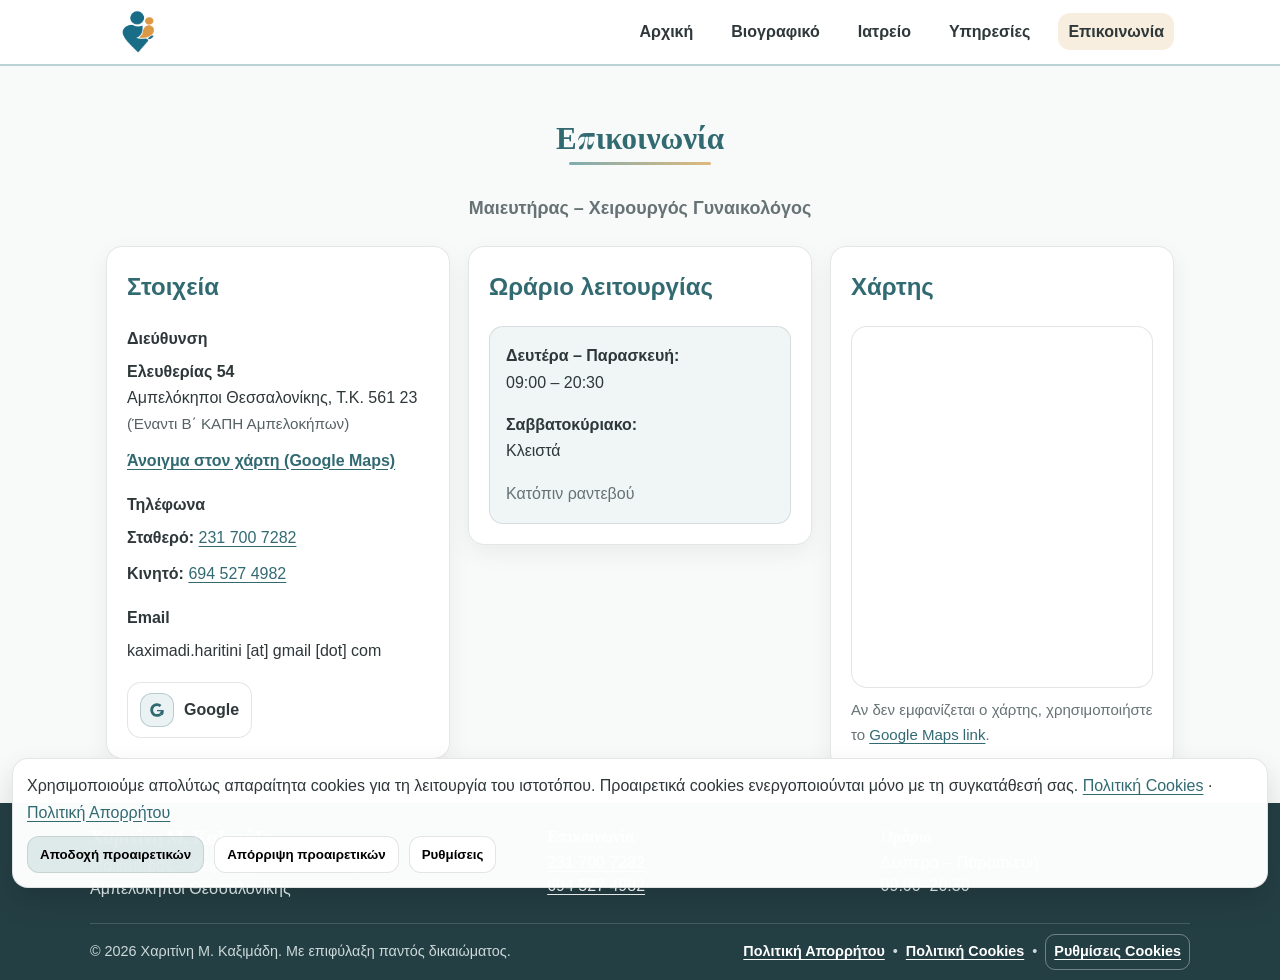
==== epikoinonia.html @ 7570b609 "Add files via upload Initial upload" ====
<!DOCTYPE html>

<html lang="el">
<head>
<meta charset="utf-8"/>
<meta content="width=device-width, initial-scale=1.0" name="viewport"/>
<title>Επικοινωνία | Χαριτίνη Μ. Καξιμάδη – Γυναικολόγος Θεσσαλονίκη</title>
<meta content="Διεύθυνση, τηλέφωνα, ωράριο και χάρτης για το ιατρείο της Χαριτίνης Μ. Καξιμάδη, Ελευθερίας 54, Αμπελόκηποι Θεσσαλονίκης." name="description"/>
<link href="https://www.drkaximadi.gr/epikoinonia.html" rel="canonical"/>
<meta content="el_GR" property="og:locale"/>
<meta content="website" property="og:type"/>
<meta content="Επικοινωνία | Χαριτίνη Μ. Καξιμάδη – Γυναικολόγος Θεσσαλονίκη" property="og:title"/>
<meta content="Διεύθυνση, τηλέφωνα, ωράριο και χάρτης για το ιατρείο της Χαριτίνης Μ. Καξιμάδη, Ελευθερίας 54, Αμπελόκηποι Θεσσαλονίκης." property="og:description"/>
<meta content="https://www.drkaximadi.gr/epikoinonia.html" property="og:url"/>
<meta content="Γυναικολογικό Ιατρείο Χαριτίνης Μ. Καξιμάδη" property="og:site_name"/>
<link href="css/style.css" rel="stylesheet"/>
<link href="https://fonts.googleapis.com" rel="preconnect"/>
<link crossorigin="" href="https://fonts.gstatic.com" rel="preconnect"/>
<link href="https://fonts.googleapis.com/css2?family=Playfair+Display:wght@500;600&amp;display=swap" rel="stylesheet"/>
<script type="application/ld+json">
  {
    "@context": "https://schema.org",
    "@graph": [
      {
        "@type": "WebPage",
        "@id": "https://www.drkaximadi.gr/epikoinonia.html#webpage",
        "url": "https://www.drkaximadi.gr/epikoinonia.html",
        "name": "Επικοινωνία | Μαιευτήρας – Χειρουργός Γυναικολόγος Θεσσαλονίκη | Χαριτίνη Μ. Καξιμάδη",
        "inLanguage": "el",
        "isPartOf": { "@id": "https://www.drkaximadi.gr/#website" },
        "about": [
          { "@id": "https://www.drkaximadi.gr/#physician" },
          { "@id": "https://www.drkaximadi.gr/#clinic" }
        ]
      },
      {
        "@type": "WebSite",
        "@id": "https://www.drkaximadi.gr/#website",
        "url": "https://www.drkaximadi.gr/",
        "name": "Γυναικολογικό Ιατρείο Χαριτίνης Μ. Καξιμάδη",
        "inLanguage": "el"
      },
      {
        "@type": "Physician",
        "@id": "https://www.drkaximadi.gr/#physician",
        "name": "Χαριτίνη Μ. Καξιμάδη",
        "jobTitle": "Μαιευτήρας – Χειρουργός Γυναικολόγος",
        "medicalSpecialty": ["Obstetrics", "Gynecology"],
        "telephone": ["+30 231 700 7282", "+30 694 527 4982"],
        "worksFor": { "@id": "https://www.drkaximadi.gr/#clinic" },
        "url": "https://www.drkaximadi.gr/"
      },
      {
        "@type": "MedicalBusiness",
        "@id": "https://www.drkaximadi.gr/#clinic",
        "name": "Ιατρείο Χαριτίνης Μ. Καξιμάδη",
        "url": "https://www.drkaximadi.gr/",
        "telephone": ["+30 231 700 7282", "+30 694 527 4982"],
        "medicalSpecialty": "Obstetrics and Gynecology",
        "address": {
          "@type": "PostalAddress",
          "streetAddress": "Ελευθερίας 54",
          "addressLocality": "Αμπελόκηποι Θεσσαλονίκης",
          "postalCode": "56123",
          "addressCountry": "GR"
        },
        "geo": {
          "@type": "GeoCoordinates",
          "latitude": 40.6536568,
          "longitude": 22.9298038
        },
        "hasMap": "https://www.google.com/maps/place/?q=place_id:ChIJcQskzAI5qBQRBVum1beqDpI",
        "openingHoursSpecification": [{
          "@type": "OpeningHoursSpecification",
          "dayOfWeek": ["Monday", "Tuesday", "Wednesday", "Thursday", "Friday"],
          "opens": "09:00",
          "closes": "20:30"
        }]
      }
    ]
  }
  </script>
<link href="assets/images/favicon.png" rel="icon" type="image/png"/><meta content="https://www.drkaximadi.gr/assets/images/anamoni2.webp" property="og:image"/><meta content="summary_large_image" name="twitter:card"/><meta content="Επικοινωνία | Χαριτίνη Μ. Καξιμάδη – Γυναικολόγος Θεσσαλονίκη" name="twitter:title"/><meta content="Διεύθυνση, τηλέφωνα, ωράριο και χάρτης για το ιατρείο της Χαριτίνης Μ. Καξιμάδη, Ελευθερίας 54, Αμπελόκηποι Θεσσαλονίκης." name="twitter:description"/><meta content="https://www.drkaximadi.gr/assets/images/anamoni2.webp" name="twitter:image"/></head>
<body>
<a class="skip-link" href="#main">Παράλειψη στο περιεχόμενο</a>
<header class="header" role="banner">
<div class="header-inner">
<a aria-label="Αρχική" class="brand" href="index.html"><img alt="Λογότυπο ιατρείου Χαριτίνης Μ. Καξιμάδη" class="brand-logo" decoding="async" height="1024" loading="eager" src="assets/images/logo.png" width="1536"/></a>
<button aria-controls="nav-menu" aria-expanded="false" aria-label="Άνοιγμα μενού" class="hamburger" type="button">☰</button>
<nav aria-label="Κύριο μενού" class="nav" id="nav-menu" role="navigation">
<ul>
<li><a href="index.html">Αρχική</a></li>
<li><a href="viografiko.html">Βιογραφικό</a></li>
<li><a href="iatreio.html">Ιατρείο</a></li>
<li><a href="ypiresies.html">Υπηρεσίες</a></li>
<li><a aria-current="page" class="active" href="epikoinonia.html">Επικοινωνία</a></li>
</ul>
</nav>
</div>
</header>
<main id="main">
<section class="page">
<header class="page-header">
<h1 class="hero-title"><span class="hero-title-text">Επικοινωνία</span></h1>
<p class="hero-subtitle">Μαιευτήρας – Χειρουργός Γυναικολόγος</p>
</header>
<section aria-label="Στοιχεία, ωράριο και χάρτης" class="contact-layout contact-layout-three">
<section aria-labelledby="contact-info" class="contact-panel">
<h2 id="contact-info">Στοιχεία</h2>
<div class="contact-item">
<h3>Διεύθυνση</h3>
<p>
<strong>Ελευθερίας 54</strong><br/>
              Αμπελόκηποι Θεσσαλονίκης, Τ.Κ. 561 23<br/>
<span class="contact-landmark">(Έναντι Β΄ ΚΑΠΗ Αμπελοκήπων)</span>
</p>
<p><a class="map-link" href="https://www.google.com/maps/place/?q=place_id:ChIJcQskzAI5qBQRBVum1beqDpI" rel="noopener noreferrer" target="_blank">Άνοιγμα στον χάρτη (Google Maps)</a></p>
</div>
<div class="contact-item">
<h3>Τηλέφωνα</h3>
<p><strong>Σταθερό:</strong> <a href="tel:+302317007282">231 700 7282</a></p>
<p><strong>Κινητό:</strong> <a href="tel:+306945274982">694 527 4982</a></p>
</div>
<div class="contact-item">
<h3>Email</h3>
<p>
<span class="email-text">
                kaximadi.haritini
                <span>[at]</span>
                gmail
                <span>[dot]</span>
                com
              </span>
</p>
</div>
<div class="contact-item">
<ul class="social-list">
<li>
<a aria-label="Google (ανοίγει σε νέα καρτέλα)" class="social-link google-profile-link" href="https://www.google.com/maps/place/%CE%A7%CE%B1%CF%81%CE%B9%CF%84%CE%AF%CE%BD%CE%B7+%CE%9C.+%CE%9A%CE%B1%CE%BE%CE%B9%CE%BC%CE%AC%CE%B4%CE%B7+%CE%9C%CE%B1%CE%B9%CE%B5%CF%85%CF%84%CE%AE%CF%81%CE%B1%CF%82+-+%CE%A7%CE%B5%CE%B9%CF%81%CE%BF%CF%85%CF%81%CE%B3%CF%8C%CF%82+%CE%93%CF%85%CE%BD%CE%B1%CE%B9%CE%BA%CE%BF%CE%BB%CF%8C%CE%B3%CE%BF%CF%82/@40.6536608,22.9272289,17z/data=!4m14!1m7!3m6!1s0x14a83902cc240b71:0x920ea0b7d5a65b05!2zzqfOsc-BzrnPhM6vzr3OtyDOnC4gzprOsc6-zrnOvM6szrTOtyDOnM6xzrnOtc-Fz4TOrs-BzrHPgiAtIM6nzrXOuc-Bzr_Phc-BzrzrPPjM-CIM6Tz4XOvc6xzrnOus6_zrvPjM6zzr_Pgg!8m2!3d40.6536568!4d22.9298038!16s%2Fg%2F11x23kk2fl!3m5!1s0x14a83902cc240b71:0x920ea0b7d5a65b05!8m2!3d40.6536568!4d22.9298038!16s%2Fg%2F11x23kk2fl?entry=ttu" rel="noopener noreferrer" target="_blank">
<span aria-hidden="true" class="social-icon">
<svg aria-hidden="true" focusable="false" viewbox="0 0 24 24">
<path d="M12 10.2v3.6h5.02c-.22 1.18-.92 2.18-1.99 2.86l3.02 2.34C19.86 19.36 21 16.98 21 13.8c0-.66-.06-1.3-.18-1.92H12z"></path>
<path d="M12 21c2.43 0 4.47-.8 5.96-2.16l-3.02-2.34c-.84.56-1.91.9-2.94.9-2.26 0-4.18-1.52-4.86-3.56H4.03v2.4A9 9 0 0 0 12 21z"></path>
<path d="M7.14 13.84A5.4 5.4 0 0 1 6.84 12c0-.64.11-1.25.3-1.84V7.76H4.03A9 9 0 0 0 3 12c0 1.46.35 2.84 1.03 4.08l3.11-2.24z"></path>
<path d="M12 6.6c1.32 0 2.5.45 3.43 1.34l2.58-2.58A8.7 8.7 0 0 0 12 3a9 9 0 0 0-7.97 4.76l3.11 2.4C7.82 8.12 9.74 6.6 12 6.6z"></path>
</svg>
</span>
<span>Google</span>
</a>
</li>
</ul>
</div>
</section>
<section aria-labelledby="contact-hours" class="contact-panel">
<h2 id="contact-hours">Ωράριο λειτουργίας</h2>
<div aria-label="Ωράριο ιατρείου" class="hours-box" role="group">
<p class="hours-main"><strong>Δευτέρα – Παρασκευή:</strong><br/>09:00 – 20:30</p>
<p class="hours-main"><strong>Σαββατοκύριακο:</strong><br/>Κλειστά</p>
<p class="hours-foot">Κατόπιν ραντεβού</p>
</div>
</section>
<section aria-labelledby="contact-map" class="contact-panel">
<h2 id="contact-map">Χάρτης</h2>
<div aria-label="Χάρτης περιοχής ιατρείου" class="map-embed" role="group">
<iframe loading="lazy" referrerpolicy="no-referrer-when-downgrade" src="https://www.google.com/maps?q=40.6536568,22.9298038&amp;z=17&amp;output=embed" title="Χάρτης: Ελευθερίας 54, Αμπελόκηποι Θεσσαλονίκης"></iframe>
</div>
<p class="map-fallback">Αν δεν εμφανίζεται ο χάρτης, χρησιμοποιήστε το <a href="https://www.google.com/maps/place/?q=place_id:ChIJcQskzAI5qBQRBVum1beqDpI" rel="noopener noreferrer" target="_blank">Google Maps link</a>.</p>
</section>
</section>
</section>
</main>
<footer class="site-footer" role="contentinfo">
<div class="container footer-grid">
<div>
<h2>Χαριτίνη Μ. Καξιμάδη</h2>
<p>Μαιευτήρας – Χειρουργός Γυναικολόγος<br/>Αμπελόκηποι Θεσσαλονίκης</p>
</div>
<div>
<h3>Επικοινωνία</h3>
<p><a href="tel:+302317007282">231 700 7282</a><br/><a href="tel:+306945274982">694 527 4982</a></p>
</div>
<div>
<h3>Ωράριο</h3>
<p>Δευτέρα – Παρασκευή<br/>09:00–20:30</p>
</div>
</div>
<div class="container footer-bottom">
      © 2026 Χαριτίνη Μ. Καξιμάδη. Με επιφύλαξη παντός δικαιώματος.
      <span class="footer-bottom-links"><a href="privacy.html">Πολιτική Απορρήτου</a><span aria-hidden="true">•</span><a href="cookies.html">Πολιτική Cookies</a><span aria-hidden="true">•</span><button class="cookie-settings-link" type="button">Ρυθμίσεις Cookies</button></span>
</div>
</footer>
<script defer="" src="js/main.js"></script>
<script data-account="pJLEL7I9rV" src="https://cdn.userway.org/widget.js"></script>
</body>
</html>
---- css/style.css ----
:root{
  --bg:#f8faf9;
  --surface:#ffffff;
  --text:#2e3739;
  --muted:#667274;
  --teal:#5e959b;
  --teal-deep:#326a72;
  --gold:#d5a14d;
  --gold-deep:#a66e1f;
  --border:rgba(46,55,57,.13);
  --shadow:0 8px 24px rgba(0,0,0,.06);
  --radius:16px;
  --maxw:1100px;
}
*{box-sizing:border-box}
html{scroll-behavior:smooth}
body{margin:0;font-family:Arial,sans-serif;line-height:1.65;background:var(--bg);color:var(--text)}
a{color:var(--teal-deep);text-underline-offset:3px}
img{max-width:100%;height:auto}
.skip-link{position:absolute;left:12px;top:-48px;background:#000;color:#fff;padding:10px 12px;border-radius:10px;z-index:9999}
.skip-link:focus{top:12px}
:focus-visible{outline:3px solid rgba(50,106,114,.55);outline-offset:2px}
@media(prefers-reduced-motion:reduce){html{scroll-behavior:auto}}

/* Header copied from the established site structure, recoloured for Kaximadi */
.header{position:sticky;top:0;z-index:1000;background:rgba(255,255,255,.92);backdrop-filter:blur(8px);border-bottom:2px solid rgba(94,149,155,.42)}
.header-inner{max-width:var(--maxw);margin:auto;padding:10px 16px;display:flex;justify-content:space-between;align-items:center;position:relative;z-index:10}
.brand{appearance:none}
.brand-logo{height:44px;width:auto;display:block}
.espa-trigger{pointer-events:auto;cursor:pointer;background:none;border:none;padding:0}
.nav ul{list-style:none;display:flex;gap:18px;margin:0;padding:0}
.nav a{text-decoration:none;font-weight:600;color:var(--text);padding:10px;border-radius:12px}
.nav a:hover,.nav a:focus{background:rgba(94,149,155,.14);color:var(--teal-deep)}
.nav a.active{background:rgba(213,161,77,.18)}
.hamburger{display:none;background:none;border:1px solid var(--border);border-radius:12px;padding:10px 12px;font-size:20px;cursor:pointer}

/* ESPA modal */
.modal-overlay{position:fixed;inset:0;display:grid;place-items:center;background:rgba(0,0,0,.55);z-index:3000;padding:16px}
.modal-overlay[hidden]{display:none}
.modal{width:min(720px,100%);background:#fff;border-radius:16px;padding:20px;max-height:85vh;overflow:auto;box-shadow:0 10px 28px rgba(0,0,0,.18);position:relative}
.modal h2{color:var(--teal-deep);margin-top:0}
.modal-close{position:absolute;top:10px;right:12px;border:0;background:transparent;font-size:28px;line-height:1;cursor:pointer}

/* Home */
.hero{max-width:var(--maxw);margin:26px auto 0;padding:22px 16px 30px;display:grid;grid-template-columns:1.02fr .98fr;gap:30px;align-items:center}
.hero-text{background:rgba(94,149,155,.09);border:1px solid rgba(94,149,155,.23);border-radius:var(--radius);padding:28px;box-shadow:var(--shadow);text-align:center}
.hero-kicker{color:var(--gold-deep);font-size:.82rem;font-weight:700;letter-spacing:.08em;text-transform:uppercase;margin-bottom:8px}
.hero-title{margin:0 0 14px}
.hero-title-text{font-family:"Playfair Display",Georgia,"Times New Roman",serif;font-size:clamp(24px,2.7vw,31px);font-weight:600;line-height:1.16;color:var(--teal-deep);position:relative;display:inline-block;white-space:nowrap}
.hero-title-text::after{content:"";position:absolute;left:8%;right:8%;bottom:-10px;height:3px;border-radius:999px;background:linear-gradient(90deg,rgba(94,149,155,.78),rgba(213,161,77,.72))}
.title-small{font-size:.56em;white-space:nowrap}
.hero-subtitle{margin:25px 0 12px;font-weight:700;font-size:1.12rem}
.hero-intro{margin:0;color:var(--muted);font-size:1.04rem}
.hero-image{display:flex;justify-content:center}
.hero-image img{width:100%;max-width:470px;border-radius:18px;box-shadow:0 10px 26px rgba(0,0,0,.10);display:block}
.brand-mark{width:92px;margin:0 auto 18px;display:block}
.catchy-phrase{display:flex;justify-content:center;margin:18px 16px 34px}
.catchy-phrase p{max-width:760px;margin:0;padding:18px 22px;text-align:center;border-radius:var(--radius);background:linear-gradient(135deg,rgba(213,161,77,.20),rgba(94,149,155,.13));box-shadow:0 10px 22px rgba(0,0,0,.05);font-family:"Playfair Display",Georgia,serif;font-size:1.16rem}

/* Generic pages */
.page{max-width:var(--maxw);margin:24px auto 34px;padding:0 16px}
.page-header{text-align:center;margin-bottom:22px}
.page-header h1{font-family:"Playfair Display",Georgia,serif;color:var(--teal-deep);font-size:clamp(2rem,4vw,3rem);margin-bottom:8px}
.page-header p{color:var(--muted)}
.content-card,.clinic-text,.service-card,.contact-panel{background:rgba(255,255,255,.96);border:1px solid var(--border);border-radius:var(--radius);padding:20px;box-shadow:var(--shadow)}
.timeline{border-left:3px solid rgba(94,149,155,.25);padding-left:22px}
.timeline-item{position:relative;margin-bottom:22px}
.timeline-item:before{content:"";position:absolute;width:12px;height:12px;border-radius:50%;background:var(--gold);left:-29px;top:8px}
.timeline-item h2,.timeline-item h3{color:var(--teal-deep);margin-bottom:4px}
.services-grid{display:grid;grid-template-columns:repeat(3,minmax(0,1fr));gap:16px}
.service-card h2{font-size:1.16rem;color:var(--teal-deep);margin-top:0}
.contact-layout{display:grid;grid-template-columns:.9fr 1.1fr;gap:18px}
.contact-panel h2{color:var(--teal-deep);margin-top:0}
.map-embed{overflow:hidden;border-radius:var(--radius);border:1px solid var(--border);background:#fff;min-height:430px}
.map-embed iframe{width:100%;height:430px;border:0;display:block}
.text-link-button{display:inline-block;margin-top:8px;font-weight:700}

/* Footer – three-column layout from V1 */
.container{width:min(var(--maxw),calc(100% - 2rem));margin-inline:auto}
.site-footer{background:#243f44;color:#e8f2f2;margin-top:3rem}
.footer-grid{display:grid;grid-template-columns:1.4fr 1fr 1fr;gap:2rem;padding:3rem 0}
.site-footer a{color:#fff}
.site-footer h2,.site-footer h3{font-family:"Playfair Display",Georgia,serif;color:#fff;margin-top:0}
.footer-bottom{border-top:1px solid rgba(255,255,255,.15);padding:1rem 0;font-size:.9rem;color:#cdd9da;display:flex;gap:14px;justify-content:space-between;align-items:center;flex-wrap:wrap}
.footer-bottom-links .cookie-settings-link{font:inherit;color:#fff;background:transparent;border:1px solid rgba(255,255,255,.35);border-radius:10px;padding:5px 9px;cursor:pointer;text-decoration:underline;text-underline-offset:3px}
.footer-legal button{background:transparent;border:1px solid rgba(46,55,57,.25);border-radius:12px;padding:6px 10px;cursor:pointer}

/* Cookie UI, same accessibility approach as original */
.cookie-banner{position:fixed;left:12px;right:12px;bottom:12px;z-index:2500;background:rgba(255,255,255,.98);border:1px solid var(--border);border-radius:16px;box-shadow:0 14px 30px rgba(0,0,0,.14);padding:14px}
.cookie-banner p{margin:0 0 10px}
.cookie-actions{display:flex;flex-wrap:wrap;gap:10px;align-items:center}
.cookie-btn{border:1px solid var(--border);background:#fff;border-radius:12px;padding:10px 12px;cursor:pointer;font-weight:700}
.cookie-btn.primary{background:rgba(94,149,155,.18)}
.cookie-modal[hidden]{display:none}
.cookie-modal{position:fixed;inset:0;background:rgba(0,0,0,.62);z-index:2600;display:flex;align-items:center;justify-content:center;padding:14px}
.cookie-modal-card{width:min(640px,96vw);background:#fff;border-radius:18px;border:1px solid var(--border);box-shadow:0 16px 40px rgba(0,0,0,.22);padding:16px}
.cookie-row{display:flex;justify-content:space-between;gap:10px;padding:10px 0;border-top:1px solid var(--border)}
.cookie-small{color:var(--muted);margin:8px 0 0}
.cookie-toggle{display:flex;align-items:center;gap:8px}

@media(max-width:860px){
  .hamburger{display:block}
  .nav{display:none;position:absolute;top:calc(100% + 10px);left:16px;right:16px;background:rgba(255,255,255,.99);border:1px solid var(--border);border-radius:16px;box-shadow:0 14px 30px rgba(0,0,0,.14);padding:10px;z-index:1200}
  .nav.active{display:block}
  .nav ul{flex-direction:column;align-items:flex-start;gap:10px}
  .brand-logo{max-width:180px;width:100%;height:auto}
  .header-inner{gap:10px}
  .hero{grid-template-columns:1fr;padding-top:16px}
  .hero-image{order:-1}
  .hero-image img{max-width:560px}
  .services-grid,.contact-layout,.footer-grid{grid-template-columns:1fr}
  .hero-title-text{white-space:normal}
}
@media(max-width:520px){
  .hero-text{padding:21px 16px}
  .hero-title-text{font-size:29px}
  .map-embed,.map-embed iframe{min-height:350px;height:350px}
  .cookie-row{flex-direction:column;align-items:flex-start}
}

/* ===============================
   V5 – BIOGRAPHY PAGE
================================ */
.bio-page-content{max-width:1200px;}
.bio-layout-kaximadi{
  display:grid;
  grid-template-columns:minmax(280px,.72fr) minmax(0,1.35fr);
  gap:34px;
  align-items:start;
}
.bio-layout-kaximadi .bio-photo{position:sticky;top:88px;}
.bio-layout-kaximadi .bio-photo img{
  width:100%;
  max-width:430px;
  height:auto;
  display:block;
  margin:0 auto;
  border-radius:18px;
  box-shadow:var(--shadow);
}
.bio-layout-kaximadi .bio-text{
  font-size:16.5px;
  line-height:1.78;
}
.bio-layout-kaximadi .bio-text p{margin:0 0 18px;}
.bio-qualifications{
  display:grid;
  grid-template-columns:repeat(2,minmax(0,1fr));
  gap:16px;
  margin-top:30px;
}
.bio-card{
  background:rgba(255,255,255,.96);
  border:1px solid var(--border);
  border-radius:var(--radius);
  padding:20px;
  box-shadow:var(--shadow);
}
.bio-card h2{
  margin:0 0 12px;
  font-family:"Playfair Display",Georgia,serif;
  font-size:21px;
  color:var(--teal-deep);
}
.bio-card p{margin:0 0 12px;line-height:1.65;}
.bio-card p:last-child{margin-bottom:0;}

/* V5 – compact three-column footer */
.site-footer{margin-top:2rem;}
.footer-grid{gap:1.5rem;padding:1.45rem 0 1.15rem;}
.site-footer h2,.site-footer h3{margin-bottom:.35rem;line-height:1.2;}
.site-footer h2{font-size:1.16rem;}
.site-footer h3{font-size:1rem;}
.site-footer p{margin:.25rem 0;line-height:1.45;}
.footer-bottom{padding:.65rem 0;}

@media (max-width:860px){
  .bio-layout-kaximadi{grid-template-columns:1fr;gap:22px;}
  .bio-layout-kaximadi .bio-photo{position:static;}
  .bio-layout-kaximadi .bio-photo img{max-width:520px;}
  .bio-qualifications{grid-template-columns:1fr;}
  .footer-grid{gap:.85rem;padding:1.2rem 16px 1rem;}
}

/* V6 – Services page grouped categories */
.services-intro{background:rgba(255,255,255,.95);border:1px solid var(--border);border-radius:var(--radius);padding:18px;box-shadow:var(--shadow);margin-top:14px;line-height:1.75}
.service-list{margin:10px 0 0;padding-left:20px}
.service-list li{margin-bottom:9px;color:var(--muted)}
.services-note{text-align:center;margin-top:18px;color:var(--muted)}
.services-note a{color:var(--text);font-weight:600;text-decoration:underline;text-underline-offset:3px}

/* V8 – Clinic page */
.clinic-page-kaximadi{max-width:1160px}
.clinic-intro{max-width:900px;margin:0 auto 26px;text-align:center;color:var(--muted);font-size:1.03rem;line-height:1.78}
.clinic-intro p{margin:0 0 12px}
.clinic-feature{margin:0 0 18px}
.clinic-photo{display:block;width:100%;padding:0;border:0;background:transparent;border-radius:18px;overflow:hidden;cursor:zoom-in;box-shadow:var(--shadow)}
.clinic-photo img{width:100%;height:100%;display:block;object-fit:cover;transition:transform .25s ease}
.clinic-photo:hover img{transform:scale(1.012)}
.clinic-photo:focus-visible{outline:3px solid rgba(50,106,114,.55);outline-offset:4px}
.clinic-photo-main{height:min(58vw,610px)}
.clinic-gallery-curated{display:grid;grid-template-columns:1fr 1fr;gap:18px;margin-bottom:42px}
.clinic-gallery-curated .clinic-photo{height:360px}
.clinic-gallery-curated .clinic-photo-wide{grid-column:1/-1;height:520px}
.clinic-clinical{margin-top:10px}
.clinic-section-copy{max-width:820px;margin:0 auto 22px;text-align:center}
.clinic-section-copy h2{font-family:"Playfair Display",Georgia,serif;color:var(--teal-deep);font-size:clamp(1.55rem,3vw,2.15rem);margin:0 0 10px}
.clinic-section-copy p{margin:0;color:var(--muted);line-height:1.75}
.clinic-clinical-grid{display:grid;grid-template-columns:repeat(2,minmax(0,1fr));gap:18px}
.clinic-clinical-grid .clinic-photo{height:390px}
.image-lightbox[hidden]{display:none}
.image-lightbox{position:fixed;inset:0;z-index:4000;background:rgba(15,20,21,.91);display:flex;align-items:center;justify-content:center;padding:44px 22px 22px}
.image-lightbox img{max-width:min(1200px,94vw);max-height:88vh;width:auto;height:auto;object-fit:contain;border-radius:10px;box-shadow:0 18px 50px rgba(0,0,0,.35)}
.lightbox-close{position:fixed;right:22px;top:14px;width:44px;height:44px;border:1px solid rgba(255,255,255,.55);border-radius:50%;background:rgba(0,0,0,.25);color:#fff;font-size:30px;line-height:1;cursor:pointer}
@media(max-width:760px){.clinic-photo-main{height:62vw;min-height:280px}.clinic-gallery-curated,.clinic-clinical-grid{grid-template-columns:1fr}.clinic-gallery-curated .clinic-photo,.clinic-gallery-curated .clinic-photo-wide,.clinic-clinical-grid .clinic-photo{grid-column:auto;height:auto;aspect-ratio:4/3}.clinic-intro{text-align:left}.clinic-gallery-curated{margin-bottom:32px}}
@media(prefers-reduced-motion:reduce){.clinic-photo img{transition:none}}


/* Continuous clinic lightbox navigation */
.lightbox-prev,.lightbox-next{position:fixed;top:50%;transform:translateY(-50%);z-index:4001;width:52px;height:52px;border:1px solid rgba(255,255,255,.55);border-radius:50%;background:rgba(0,0,0,.28);color:#fff;font-size:38px;line-height:1;cursor:pointer;display:flex;align-items:center;justify-content:center}
.lightbox-prev{left:22px}.lightbox-next{right:22px}
.lightbox-prev:hover,.lightbox-next:hover,.lightbox-prev:focus-visible,.lightbox-next:focus-visible,.lightbox-close:focus-visible{background:rgba(255,255,255,.18);outline:2px solid #fff;outline-offset:3px}
.lightbox-counter{position:fixed;bottom:14px;left:50%;transform:translateX(-50%);color:#fff;background:rgba(0,0,0,.38);padding:5px 12px;border-radius:999px;font-size:.9rem;letter-spacing:.04em}
@media(max-width:640px){.lightbox-prev,.lightbox-next{width:44px;height:44px;font-size:32px}.lightbox-prev{left:8px}.lightbox-next{right:8px}.image-lightbox{padding-left:12px;padding-right:12px}.image-lightbox img{max-width:92vw;max-height:82vh}}

/* V10 – Contact page */
.contact-layout-three{grid-template-columns:repeat(3,minmax(0,1fr));align-items:start}
.contact-item{margin-bottom:18px}
.contact-item:last-child{margin-bottom:0}
.contact-item h3{margin:0 0 6px;font-size:1rem;color:var(--text)}
.contact-item p{margin:0 0 10px;line-height:1.65}
.contact-panel a{color:var(--teal-deep);text-underline-offset:3px}
.contact-landmark{color:var(--text);font-size:.95rem;font-weight:600}
.hours-box{border:1px solid var(--border);border-radius:14px;padding:16px;background:rgba(66,127,136,.08)}
.hours-main{margin:0 0 16px}
.hours-foot{margin:0;color:var(--muted)}
.map-link{font-weight:600}
.map-fallback{margin:10px 0 0;color:var(--muted);font-size:.94rem}
.contact-layout-three .map-embed{min-height:360px}
.contact-layout-three .map-embed iframe{height:360px}
@media(max-width:980px){.contact-layout-three{grid-template-columns:1fr}.contact-layout-three .map-embed,.contact-layout-three .map-embed iframe{min-height:350px;height:350px}}


/* V12 – Services/contact refinements */
.services-intro{text-align:center;}
.services-grid{margin-top:19px;}
.contact-landmark{color:#566164;font-size:.95rem;font-weight:400;}
.email-text{color:var(--text);font-weight:400;overflow-wrap:anywhere;}
.social-list{list-style:none;padding:0;margin:8px 0 0;display:grid;gap:10px;}
.social-link{display:inline-flex;align-items:center;gap:10px;padding:10px 12px;border:1px solid var(--border);border-radius:14px;text-decoration:none;color:var(--text)!important;background:rgba(255,255,255,.92);font-weight:600;}
.social-link:hover,.social-link:focus{background:rgba(94,149,155,.14);color:var(--teal-deep)!important;}
.social-icon{width:34px;height:34px;border-radius:12px;display:inline-flex;align-items:center;justify-content:center;border:1px solid rgba(50,106,114,.28);background:rgba(94,149,155,.12);color:var(--teal-deep);flex:0 0 auto;}
.social-icon svg{width:18px;height:18px;fill:currentColor;display:block;}
.social-link:focus-visible{outline:3px solid rgba(50,106,114,.55);outline-offset:2px;}


/* V13 – Legal pages and footer legal navigation */
.legal-card{background:rgba(255,255,255,.96);border:1px solid var(--border);border-radius:var(--radius);padding:22px;box-shadow:var(--shadow);margin-top:14px;line-height:1.75}
.legal-card h2{margin:22px 0 8px;font-size:1.15rem;color:var(--teal-deep)}
.legal-card h2:first-of-type{margin-top:12px}
.legal-card a{color:var(--teal-deep);font-weight:600;text-underline-offset:3px}
.legal-muted{color:#566164;margin-top:0}
.footer-bottom-links{display:inline-flex;flex-wrap:wrap;gap:8px;align-items:center}
.footer-bottom-links a,.footer-bottom-links .cookie-settings-link{font:inherit;color:#fff;background:transparent;border:0;padding:0;cursor:pointer;text-decoration:underline;text-underline-offset:3px;font-weight:600}
.footer-bottom-links .cookie-settings-link{border:1px solid rgba(255,255,255,.35);border-radius:10px;padding:5px 8px}
.footer-bottom-links a:hover,.footer-bottom-links a:focus,.footer-bottom-links .cookie-settings-link:hover,.footer-bottom-links .cookie-settings-link:focus{text-decoration-thickness:2px;background:rgba(255,255,255,.08)}
.footer-bottom-links a:focus-visible,.footer-bottom-links .cookie-settings-link:focus-visible{outline:3px solid rgba(255,255,255,.85);outline-offset:2px}

/* V15 – accessibility/performance hardening (no visual redesign) */
:focus-visible{outline:3px solid #326a72;outline-offset:3px}
.header a:focus-visible,.hamburger:focus-visible,.espa-trigger:focus-visible,.modal-close:focus-visible,.cookie-btn:focus-visible{outline:3px solid #326a72;outline-offset:3px}
.contact-landmark{color:#566164;font-weight:400}
@media (prefers-reduced-motion:reduce){*,*::before,*::after{scroll-behavior:auto!important;transition-duration:.01ms!important;animation-duration:.01ms!important;animation-iteration-count:1!important}}
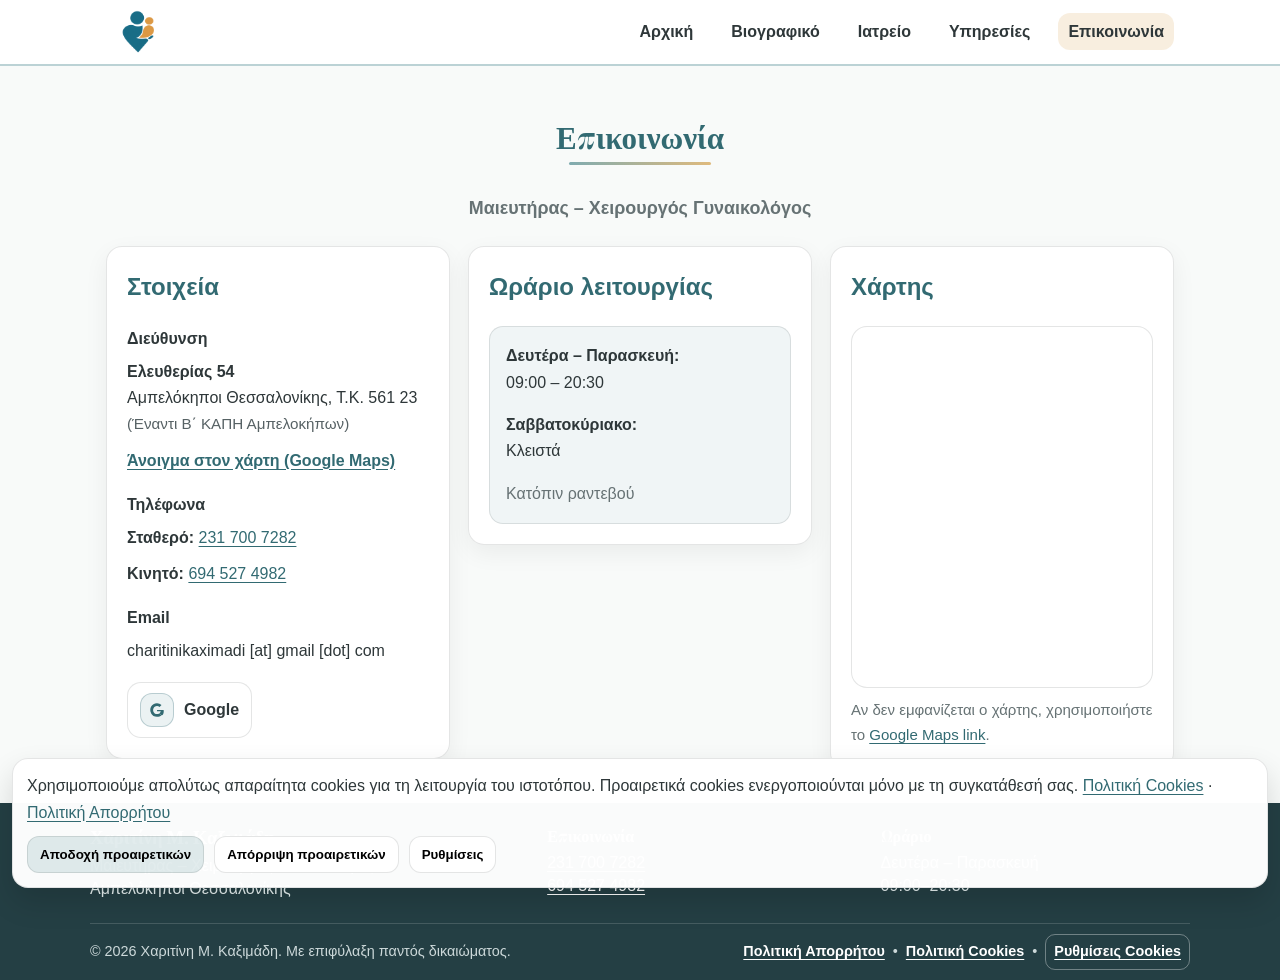
==== commit 21e50bb7: "Update epikoinonia.html" ====
--- a/epikoinonia.html
+++ b/epikoinonia.html
@@ -125,7 +125,7 @@
 <h3>Email</h3>
 <p>
 <span class="email-text">
-                kaximadi.haritini
+                charitinikaximadi
                 <span>[at]</span>
                 gmail
                 <span>[dot]</span>
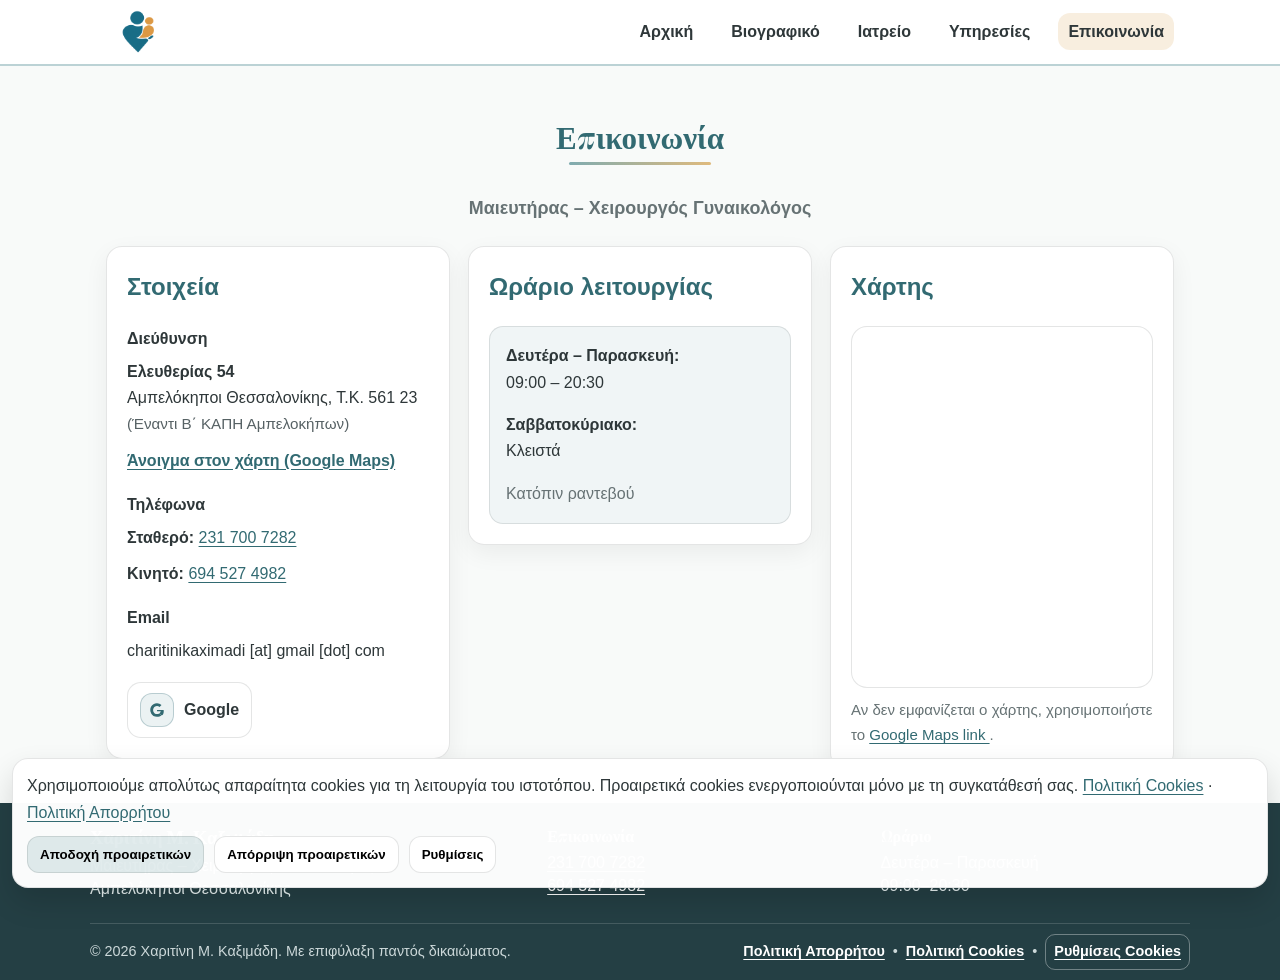
==== commit 7b328b4b: "Update epikoinonia.html" ====
--- a/epikoinonia.html
+++ b/epikoinonia.html
@@ -4,192 +4,665 @@
 <head>
 <meta charset="utf-8"/>
 <meta content="width=device-width, initial-scale=1.0" name="viewport"/>
+
 <title>Επικοινωνία | Χαριτίνη Μ. Καξιμάδη – Γυναικολόγος Θεσσαλονίκη</title>
-<meta content="Διεύθυνση, τηλέφωνα, ωράριο και χάρτης για το ιατρείο της Χαριτίνης Μ. Καξιμάδη, Ελευθερίας 54, Αμπελόκηποι Θεσσαλονίκης." name="description"/>
-<link href="https://www.drkaximadi.gr/epikoinonia.html" rel="canonical"/>
+
+<meta
+  content="Διεύθυνση, τηλέφωνα, ωράριο και χάρτης για το ιατρείο της Χαριτίνης Μ. Καξιμάδη, Ελευθερίας 54, Αμπελόκηποι Θεσσαλονίκης."
+  name="description"/>
+
+<link
+  href="https://www.drkaximadi.gr/epikoinonia.html"
+  rel="canonical"/>
+
+
+<!-- Open Graph -->
 <meta content="el_GR" property="og:locale"/>
 <meta content="website" property="og:type"/>
-<meta content="Επικοινωνία | Χαριτίνη Μ. Καξιμάδη – Γυναικολόγος Θεσσαλονίκη" property="og:title"/>
-<meta content="Διεύθυνση, τηλέφωνα, ωράριο και χάρτης για το ιατρείο της Χαριτίνης Μ. Καξιμάδη, Ελευθερίας 54, Αμπελόκηποι Θεσσαλονίκης." property="og:description"/>
-<meta content="https://www.drkaximadi.gr/epikoinonia.html" property="og:url"/>
-<meta content="Γυναικολογικό Ιατρείο Χαριτίνης Μ. Καξιμάδη" property="og:site_name"/>
+
+<meta
+  content="Επικοινωνία | Χαριτίνη Μ. Καξιμάδη – Γυναικολόγος Θεσσαλονίκη"
+  property="og:title"/>
+
+<meta
+  content="Διεύθυνση, τηλέφωνα, ωράριο και χάρτης για το ιατρείο της Χαριτίνης Μ. Καξιμάδη, Ελευθερίας 54, Αμπελόκηποι Θεσσαλονίκης."
+  property="og:description"/>
+
+<meta
+  content="https://www.drkaximadi.gr/epikoinonia.html"
+  property="og:url"/>
+
+<meta
+  content="Γυναικολογικό Ιατρείο Χαριτίνης Μ. Καξιμάδη"
+  property="og:site_name"/>
+
+<meta
+  content="https://www.drkaximadi.gr/assets/images/anamoni2.webp"
+  property="og:image"/>
+
+
+<!-- Twitter -->
+<meta
+  content="summary_large_image"
+  name="twitter:card"/>
+
+<meta
+  content="Επικοινωνία | Χαριτίνη Μ. Καξιμάδη – Γυναικολόγος Θεσσαλονίκη"
+  name="twitter:title"/>
+
+<meta
+  content="Διεύθυνση, τηλέφωνα, ωράριο και χάρτης για το ιατρείο της Χαριτίνης Μ. Καξιμάδη, Ελευθερίας 54, Αμπελόκηποι Θεσσαλονίκης."
+  name="twitter:description"/>
+
+<meta
+  content="https://www.drkaximadi.gr/assets/images/anamoni2.webp"
+  name="twitter:image"/>
+
+
+<!-- Styles -->
 <link href="css/style.css" rel="stylesheet"/>
+
+
+<!-- Fonts -->
 <link href="https://fonts.googleapis.com" rel="preconnect"/>
-<link crossorigin="" href="https://fonts.gstatic.com" rel="preconnect"/>
-<link href="https://fonts.googleapis.com/css2?family=Playfair+Display:wght@500;600&amp;display=swap" rel="stylesheet"/>
+<link crossorigin href="https://fonts.gstatic.com" rel="preconnect"/>
+
+<link
+  href="https://fonts.googleapis.com/css2?family=Playfair+Display:wght@500;600&amp;display=swap"
+  rel="stylesheet"/>
+
+
+<!-- Favicon -->
+<link
+  href="assets/images/favicon.png"
+  rel="icon"
+  type="image/png"/>
+
+
+<!-- Structured Data -->
 <script type="application/ld+json">
-  {
-    "@context": "https://schema.org",
-    "@graph": [
-      {
-        "@type": "WebPage",
-        "@id": "https://www.drkaximadi.gr/epikoinonia.html#webpage",
-        "url": "https://www.drkaximadi.gr/epikoinonia.html",
-        "name": "Επικοινωνία | Μαιευτήρας – Χειρουργός Γυναικολόγος Θεσσαλονίκη | Χαριτίνη Μ. Καξιμάδη",
-        "inLanguage": "el",
-        "isPartOf": { "@id": "https://www.drkaximadi.gr/#website" },
-        "about": [
-          { "@id": "https://www.drkaximadi.gr/#physician" },
-          { "@id": "https://www.drkaximadi.gr/#clinic" }
-        ]
+{
+  "@context": "https://schema.org",
+  "@graph": [
+    {
+      "@type": "Physician",
+      "@id": "https://www.drkaximadi.gr/#physician",
+      "name": "Χαριτίνη Μ. Καξιμάδη",
+      "jobTitle": "Μαιευτήρας – Χειρουργός Γυναικολόγος",
+      "description": "Μαιευτήρας – Χειρουργός Γυναικολόγος με ιδιωτικό ιατρείο στους Αμπελόκηπους Θεσσαλονίκης.",
+      "medicalSpecialty": [
+        "Obstetrics",
+        "Gynecology"
+      ],
+      "url": "https://www.drkaximadi.gr/",
+      "image": "https://www.drkaximadi.gr/assets/images/iatros3.webp",
+      "telephone": [
+        "+302317007282",
+        "+306945274982"
+      ],
+      "address": {
+        "@type": "PostalAddress",
+        "streetAddress": "Ελευθερίας 54",
+        "addressLocality": "Αμπελόκηποι",
+        "addressRegion": "Θεσσαλονίκη",
+        "postalCode": "56123",
+        "addressCountry": "GR"
       },
-      {
-        "@type": "WebSite",
-        "@id": "https://www.drkaximadi.gr/#website",
-        "url": "https://www.drkaximadi.gr/",
-        "name": "Γυναικολογικό Ιατρείο Χαριτίνης Μ. Καξιμάδη",
-        "inLanguage": "el"
+      "worksFor": {
+        "@id": "https://www.drkaximadi.gr/#clinic"
+      }
+    },
+    {
+      "@type": "MedicalBusiness",
+      "@id": "https://www.drkaximadi.gr/#clinic",
+      "name": "Ιατρείο Χαριτίνης Μ. Καξιμάδη",
+      "url": "https://www.drkaximadi.gr/",
+      "image": "https://www.drkaximadi.gr/assets/images/anamoni2.webp",
+      "telephone": [
+        "+302317007282",
+        "+306945274982"
+      ],
+      "medicalSpecialty": [
+        "Obstetrics",
+        "Gynecology"
+      ],
+      "address": {
+        "@type": "PostalAddress",
+        "streetAddress": "Ελευθερίας 54",
+        "addressLocality": "Αμπελόκηποι",
+        "addressRegion": "Θεσσαλονίκη",
+        "postalCode": "56123",
+        "addressCountry": "GR"
       },
-      {
-        "@type": "Physician",
-        "@id": "https://www.drkaximadi.gr/#physician",
-        "name": "Χαριτίνη Μ. Καξιμάδη",
-        "jobTitle": "Μαιευτήρας – Χειρουργός Γυναικολόγος",
-        "medicalSpecialty": ["Obstetrics", "Gynecology"],
-        "telephone": ["+30 231 700 7282", "+30 694 527 4982"],
-        "worksFor": { "@id": "https://www.drkaximadi.gr/#clinic" },
-        "url": "https://www.drkaximadi.gr/"
+      "geo": {
+        "@type": "GeoCoordinates",
+        "latitude": 40.6536568,
+        "longitude": 22.9298038
       },
-      {
-        "@type": "MedicalBusiness",
-        "@id": "https://www.drkaximadi.gr/#clinic",
-        "name": "Ιατρείο Χαριτίνης Μ. Καξιμάδη",
-        "url": "https://www.drkaximadi.gr/",
-        "telephone": ["+30 231 700 7282", "+30 694 527 4982"],
-        "medicalSpecialty": "Obstetrics and Gynecology",
-        "address": {
-          "@type": "PostalAddress",
-          "streetAddress": "Ελευθερίας 54",
-          "addressLocality": "Αμπελόκηποι Θεσσαλονίκης",
-          "postalCode": "56123",
-          "addressCountry": "GR"
-        },
-        "geo": {
-          "@type": "GeoCoordinates",
-          "latitude": 40.6536568,
-          "longitude": 22.9298038
-        },
-        "hasMap": "https://www.google.com/maps/place/?q=place_id:ChIJcQskzAI5qBQRBVum1beqDpI",
-        "openingHoursSpecification": [{
+      "hasMap": "https://www.google.com/maps/place/?q=place_id:ChIJcQskzAI5qBQRBVum1beqDpI",
+      "openingHoursSpecification": [
+        {
           "@type": "OpeningHoursSpecification",
-          "dayOfWeek": ["Monday", "Tuesday", "Wednesday", "Thursday", "Friday"],
+          "dayOfWeek": [
+            "Monday",
+            "Tuesday",
+            "Wednesday",
+            "Thursday",
+            "Friday"
+          ],
           "opens": "09:00",
           "closes": "20:30"
-        }]
-      }
-    ]
-  }
-  </script>
-<link href="assets/images/favicon.png" rel="icon" type="image/png"/><meta content="https://www.drkaximadi.gr/assets/images/anamoni2.webp" property="og:image"/><meta content="summary_large_image" name="twitter:card"/><meta content="Επικοινωνία | Χαριτίνη Μ. Καξιμάδη – Γυναικολόγος Θεσσαλονίκη" name="twitter:title"/><meta content="Διεύθυνση, τηλέφωνα, ωράριο και χάρτης για το ιατρείο της Χαριτίνης Μ. Καξιμάδη, Ελευθερίας 54, Αμπελόκηποι Θεσσαλονίκης." name="twitter:description"/><meta content="https://www.drkaximadi.gr/assets/images/anamoni2.webp" name="twitter:image"/></head>
+        }
+      ]
+    },
+    {
+      "@type": "WebSite",
+      "@id": "https://www.drkaximadi.gr/#website",
+      "url": "https://www.drkaximadi.gr/",
+      "name": "Γυναικολογικό Ιατρείο Χαριτίνης Μ. Καξιμάδη",
+      "inLanguage": "el"
+    },
+    {
+      "@type": "WebPage",
+      "@id": "https://www.drkaximadi.gr/epikoinonia.html#webpage",
+      "url": "https://www.drkaximadi.gr/epikoinonia.html",
+      "name": "Επικοινωνία | Χαριτίνη Μ. Καξιμάδη – Γυναικολόγος Θεσσαλονίκη",
+      "isPartOf": {
+        "@id": "https://www.drkaximadi.gr/#website"
+      },
+      "about": [
+        {
+          "@id": "https://www.drkaximadi.gr/#physician"
+        },
+        {
+          "@id": "https://www.drkaximadi.gr/#clinic"
+        }
+      ],
+      "mainEntity": {
+        "@id": "https://www.drkaximadi.gr/#clinic"
+      },
+      "inLanguage": "el"
+    }
+  ]
+}
+</script>
+
+</head>
+
+
 <body>
-<a class="skip-link" href="#main">Παράλειψη στο περιεχόμενο</a>
-<header class="header" role="banner">
+
+<a class="skip-link" href="#main">
+Παράλειψη στο περιεχόμενο
+</a>
+
+
+<!-- HEADER -->
+<header
+  class="header"
+  role="banner">
+
 <div class="header-inner">
-<a aria-label="Αρχική" class="brand" href="index.html"><img alt="Λογότυπο ιατρείου Χαριτίνης Μ. Καξιμάδη" class="brand-logo" decoding="async" height="1024" loading="eager" src="assets/images/logo.png" width="1536"/></a>
-<button aria-controls="nav-menu" aria-expanded="false" aria-label="Άνοιγμα μενού" class="hamburger" type="button">☰</button>
-<nav aria-label="Κύριο μενού" class="nav" id="nav-menu" role="navigation">
+
+
+<a
+  aria-label="Αρχική"
+  class="brand"
+  href="index.html">
+
+<img
+  alt="Λογότυπο ιατρείου Χαριτίνης Μ. Καξιμάδη"
+  class="brand-logo"
+  decoding="async"
+  height="1024"
+  loading="eager"
+  src="assets/images/logo.png"
+  width="1536"/>
+
+</a>
+
+
+<button
+  aria-controls="nav-menu"
+  aria-expanded="false"
+  aria-label="Άνοιγμα μενού"
+  class="hamburger"
+  type="button">
+☰
+</button>
+
+
+<nav
+  aria-label="Κύριο μενού"
+  class="nav"
+  id="nav-menu"
+  role="navigation">
+
 <ul>
-<li><a href="index.html">Αρχική</a></li>
-<li><a href="viografiko.html">Βιογραφικό</a></li>
-<li><a href="iatreio.html">Ιατρείο</a></li>
-<li><a href="ypiresies.html">Υπηρεσίες</a></li>
-<li><a aria-current="page" class="active" href="epikoinonia.html">Επικοινωνία</a></li>
+
+<li>
+<a href="index.html">
+Αρχική
+</a>
+</li>
+
+<li>
+<a href="viografiko.html">
+Βιογραφικό
+</a>
+</li>
+
+<li>
+<a href="iatreio.html">
+Ιατρείο
+</a>
+</li>
+
+<li>
+<a href="ypiresies.html">
+Υπηρεσίες
+</a>
+</li>
+
+<li>
+<a
+  aria-current="page"
+  class="active"
+  href="epikoinonia.html">
+Επικοινωνία
+</a>
+</li>
+
 </ul>
+
 </nav>
-</div>
+
+</div>
+
 </header>
+
+
+<!-- MAIN -->
 <main id="main">
+
 <section class="page">
+
+
 <header class="page-header">
-<h1 class="hero-title"><span class="hero-title-text">Επικοινωνία</span></h1>
-<p class="hero-subtitle">Μαιευτήρας – Χειρουργός Γυναικολόγος</p>
+
+<h1 class="hero-title">
+<span class="hero-title-text">
+Επικοινωνία
+</span>
+</h1>
+
+<p class="hero-subtitle">
+Μαιευτήρας – Χειρουργός Γυναικολόγος
+</p>
+
 </header>
-<section aria-label="Στοιχεία, ωράριο και χάρτης" class="contact-layout contact-layout-three">
-<section aria-labelledby="contact-info" class="contact-panel">
-<h2 id="contact-info">Στοιχεία</h2>
+
+
+<section
+  aria-label="Στοιχεία, ωράριο και χάρτης"
+  class="contact-layout contact-layout-three">
+
+
+<!-- CONTACT DETAILS -->
+<section
+  aria-labelledby="contact-info"
+  class="contact-panel">
+
+<h2 id="contact-info">
+Στοιχεία
+</h2>
+
+
 <div class="contact-item">
-<h3>Διεύθυνση</h3>
-<p>
-<strong>Ελευθερίας 54</strong><br/>
-              Αμπελόκηποι Θεσσαλονίκης, Τ.Κ. 561 23<br/>
-<span class="contact-landmark">(Έναντι Β΄ ΚΑΠΗ Αμπελοκήπων)</span>
-</p>
-<p><a class="map-link" href="https://www.google.com/maps/place/?q=place_id:ChIJcQskzAI5qBQRBVum1beqDpI" rel="noopener noreferrer" target="_blank">Άνοιγμα στον χάρτη (Google Maps)</a></p>
-</div>
+
+<h3>
+Διεύθυνση
+</h3>
+
+<p>
+
+<strong>
+Ελευθερίας 54
+</strong>
+
+<br/>
+
+Αμπελόκηποι Θεσσαλονίκης, Τ.Κ. 561 23
+
+<br/>
+
+<span class="contact-landmark">
+(Έναντι Β΄ ΚΑΠΗ Αμπελοκήπων)
+</span>
+
+</p>
+
+<p>
+
+<a
+  class="map-link"
+  href="https://www.google.com/maps/place/?q=place_id:ChIJcQskzAI5qBQRBVum1beqDpI"
+  rel="noopener noreferrer"
+  target="_blank">
+
+Άνοιγμα στον χάρτη (Google Maps)
+
+</a>
+
+</p>
+
+</div>
+
+
 <div class="contact-item">
-<h3>Τηλέφωνα</h3>
-<p><strong>Σταθερό:</strong> <a href="tel:+302317007282">231 700 7282</a></p>
-<p><strong>Κινητό:</strong> <a href="tel:+306945274982">694 527 4982</a></p>
-</div>
+
+<h3>
+Τηλέφωνα
+</h3>
+
+<p>
+<strong>Σταθερό:</strong>
+<a href="tel:+302317007282">
+231 700 7282
+</a>
+</p>
+
+<p>
+<strong>Κινητό:</strong>
+<a href="tel:+306945274982">
+694 527 4982
+</a>
+</p>
+
+</div>
+
+
 <div class="contact-item">
-<h3>Email</h3>
-<p>
+
+<h3>
+Email
+</h3>
+
+<p>
+
 <span class="email-text">
-                charitinikaximadi
-                <span>[at]</span>
-                gmail
-                <span>[dot]</span>
-                com
-              </span>
-</p>
-</div>
+
+charitinikaximadi
+<span>[at]</span>
+gmail
+<span>[dot]</span>
+com
+
+</span>
+
+</p>
+
+</div>
+
+
 <div class="contact-item">
+
 <ul class="social-list">
+
 <li>
-<a aria-label="Google (ανοίγει σε νέα καρτέλα)" class="social-link google-profile-link" href="https://www.google.com/maps/place/%CE%A7%CE%B1%CF%81%CE%B9%CF%84%CE%AF%CE%BD%CE%B7+%CE%9C.+%CE%9A%CE%B1%CE%BE%CE%B9%CE%BC%CE%AC%CE%B4%CE%B7+%CE%9C%CE%B1%CE%B9%CE%B5%CF%85%CF%84%CE%AE%CF%81%CE%B1%CF%82+-+%CE%A7%CE%B5%CE%B9%CF%81%CE%BF%CF%85%CF%81%CE%B3%CF%8C%CF%82+%CE%93%CF%85%CE%BD%CE%B1%CE%B9%CE%BA%CE%BF%CE%BB%CF%8C%CE%B3%CE%BF%CF%82/@40.6536608,22.9272289,17z/data=!4m14!1m7!3m6!1s0x14a83902cc240b71:0x920ea0b7d5a65b05!2zzqfOsc-BzrnPhM6vzr3OtyDOnC4gzprOsc6-zrnOvM6szrTOtyDOnM6xzrnOtc-Fz4TOrs-BzrHPgiAtIM6nzrXOuc-Bzr_Phc-BzrzrPPjM-CIM6Tz4XOvc6xzrnOus6_zrvPjM6zzr_Pgg!8m2!3d40.6536568!4d22.9298038!16s%2Fg%2F11x23kk2fl!3m5!1s0x14a83902cc240b71:0x920ea0b7d5a65b05!8m2!3d40.6536568!4d22.9298038!16s%2Fg%2F11x23kk2fl?entry=ttu" rel="noopener noreferrer" target="_blank">
-<span aria-hidden="true" class="social-icon">
-<svg aria-hidden="true" focusable="false" viewbox="0 0 24 24">
+
+<a
+  aria-label="Google (ανοίγει σε νέα καρτέλα)"
+  class="social-link google-profile-link"
+  href="https://www.google.com/maps/place/%CE%A7%CE%B1%CF%81%CE%B9%CF%84%CE%AF%CE%BD%CE%B7+%CE%9C.+%CE%9A%CE%B1%CE%BE%CE%B9%CE%BC%CE%AC%CE%B4%CE%B7+%CE%9C%CE%B1%CE%B9%CE%B5%CF%85%CF%84%CE%AE%CF%81%CE%B1%CF%82+-+%CE%A7%CE%B5%CE%B9%CF%81%CE%BF%CF%85%CF%81%CE%B3%CF%8C%CF%82+%CE%93%CF%85%CE%BD%CE%B1%CE%B9%CE%BA%CE%BF%CE%BB%CF%8C%CE%B3%CE%BF%CF%82/@40.6536608,22.9272289,17z/data=!4m14!1m7!3m6!1s0x14a83902cc240b71:0x920ea0b7d5a65b05!2zzqfOsc-BzrnPhM6vzr3OtyDOnC4gzprOsc6-zrnOvM6szrTOtyDOnM6xzrnOtc-Fz4TOrs-BzrHPgiAtIM6nzrXOuc-Bzr_Phc-BzrzrPPjM-CIM6Tz4XOvc6xzrnOus6_zrvPjM6zzr_Pgg!8m2!3d40.6536568!4d22.9298038!16s%2Fg%2F11x23kk2fl!3m5!1s0x14a83902cc240b71:0x920ea0b7d5a65b05!8m2!3d40.6536568!4d22.9298038!16s%2Fg%2F11x23kk2fl?entry=ttu"
+  rel="noopener noreferrer"
+  target="_blank">
+
+<span
+  aria-hidden="true"
+  class="social-icon">
+
+<svg
+  aria-hidden="true"
+  focusable="false"
+  viewBox="0 0 24 24">
+
 <path d="M12 10.2v3.6h5.02c-.22 1.18-.92 2.18-1.99 2.86l3.02 2.34C19.86 19.36 21 16.98 21 13.8c0-.66-.06-1.3-.18-1.92H12z"></path>
+
 <path d="M12 21c2.43 0 4.47-.8 5.96-2.16l-3.02-2.34c-.84.56-1.91.9-2.94.9-2.26 0-4.18-1.52-4.86-3.56H4.03v2.4A9 9 0 0 0 12 21z"></path>
+
 <path d="M7.14 13.84A5.4 5.4 0 0 1 6.84 12c0-.64.11-1.25.3-1.84V7.76H4.03A9 9 0 0 0 3 12c0 1.46.35 2.84 1.03 4.08l3.11-2.24z"></path>
+
 <path d="M12 6.6c1.32 0 2.5.45 3.43 1.34l2.58-2.58A8.7 8.7 0 0 0 12 3a9 9 0 0 0-7.97 4.76l3.11 2.4C7.82 8.12 9.74 6.6 12 6.6z"></path>
+
 </svg>
-</span>
-<span>Google</span>
-</a>
+
+</span>
+
+<span>
+Google
+</span>
+
+</a>
+
 </li>
+
 </ul>
-</div>
+
+</div>
+
 </section>
-<section aria-labelledby="contact-hours" class="contact-panel">
-<h2 id="contact-hours">Ωράριο λειτουργίας</h2>
-<div aria-label="Ωράριο ιατρείου" class="hours-box" role="group">
-<p class="hours-main"><strong>Δευτέρα – Παρασκευή:</strong><br/>09:00 – 20:30</p>
-<p class="hours-main"><strong>Σαββατοκύριακο:</strong><br/>Κλειστά</p>
-<p class="hours-foot">Κατόπιν ραντεβού</p>
-</div>
+
+
+<!-- OPENING HOURS -->
+<section
+  aria-labelledby="contact-hours"
+  class="contact-panel">
+
+<h2 id="contact-hours">
+Ωράριο λειτουργίας
+</h2>
+
+<div
+  aria-label="Ωράριο ιατρείου"
+  class="hours-box"
+  role="group">
+
+<p class="hours-main">
+
+<strong>
+Δευτέρα – Παρασκευή:
+</strong>
+
+<br/>
+
+09:00 – 20:30
+
+</p>
+
+<p class="hours-main">
+
+<strong>
+Σαββατοκύριακο:
+</strong>
+
+<br/>
+
+Κλειστά
+
+</p>
+
+<p class="hours-foot">
+Κατόπιν ραντεβού
+</p>
+
+</div>
+
 </section>
-<section aria-labelledby="contact-map" class="contact-panel">
-<h2 id="contact-map">Χάρτης</h2>
-<div aria-label="Χάρτης περιοχής ιατρείου" class="map-embed" role="group">
-<iframe loading="lazy" referrerpolicy="no-referrer-when-downgrade" src="https://www.google.com/maps?q=40.6536568,22.9298038&amp;z=17&amp;output=embed" title="Χάρτης: Ελευθερίας 54, Αμπελόκηποι Θεσσαλονίκης"></iframe>
-</div>
-<p class="map-fallback">Αν δεν εμφανίζεται ο χάρτης, χρησιμοποιήστε το <a href="https://www.google.com/maps/place/?q=place_id:ChIJcQskzAI5qBQRBVum1beqDpI" rel="noopener noreferrer" target="_blank">Google Maps link</a>.</p>
+
+
+<!-- MAP -->
+<section
+  aria-labelledby="contact-map"
+  class="contact-panel">
+
+<h2 id="contact-map">
+Χάρτης
+</h2>
+
+<div
+  aria-label="Χάρτης περιοχής ιατρείου"
+  class="map-embed"
+  role="group">
+
+<iframe
+  loading="lazy"
+  referrerpolicy="no-referrer-when-downgrade"
+  src="https://www.google.com/maps?q=40.6536568,22.9298038&amp;z=17&amp;output=embed"
+  title="Χάρτης: Ελευθερίας 54, Αμπελόκηποι Θεσσαλονίκης">
+</iframe>
+
+</div>
+
+<p class="map-fallback">
+
+Αν δεν εμφανίζεται ο χάρτης,
+χρησιμοποιήστε το
+
+<a
+  href="https://www.google.com/maps/place/?q=place_id:ChIJcQskzAI5qBQRBVum1beqDpI"
+  rel="noopener noreferrer"
+  target="_blank">
+
+Google Maps link
+
+</a>.
+
+</p>
+
 </section>
+
+
 </section>
+
 </section>
+
 </main>
-<footer class="site-footer" role="contentinfo">
+
+
+<!-- FOOTER -->
+<footer
+  class="site-footer"
+  role="contentinfo">
+
 <div class="container footer-grid">
+
+
 <div>
-<h2>Χαριτίνη Μ. Καξιμάδη</h2>
-<p>Μαιευτήρας – Χειρουργός Γυναικολόγος<br/>Αμπελόκηποι Θεσσαλονίκης</p>
-</div>
+
+<h2>
+Χαριτίνη Μ. Καξιμάδη
+</h2>
+
+<p>
+Μαιευτήρας – Χειρουργός Γυναικολόγος
+<br/>
+Αμπελόκηποι Θεσσαλονίκης
+</p>
+
+</div>
+
+
 <div>
-<h3>Επικοινωνία</h3>
-<p><a href="tel:+302317007282">231 700 7282</a><br/><a href="tel:+306945274982">694 527 4982</a></p>
-</div>
+
+<h3>
+Επικοινωνία
+</h3>
+
+<p>
+
+<a href="tel:+302317007282">
+231 700 7282
+</a>
+
+<br/>
+
+<a href="tel:+306945274982">
+694 527 4982
+</a>
+
+</p>
+
+</div>
+
+
 <div>
-<h3>Ωράριο</h3>
-<p>Δευτέρα – Παρασκευή<br/>09:00–20:30</p>
-</div>
-</div>
+
+<h3>
+Ωράριο
+</h3>
+
+<p>
+Δευτέρα – Παρασκευή
+<br/>
+09:00–20:30
+</p>
+
+</div>
+
+
+</div>
+
+
 <div class="container footer-bottom">
-      © 2026 Χαριτίνη Μ. Καξιμάδη. Με επιφύλαξη παντός δικαιώματος.
-      <span class="footer-bottom-links"><a href="privacy.html">Πολιτική Απορρήτου</a><span aria-hidden="true">•</span><a href="cookies.html">Πολιτική Cookies</a><span aria-hidden="true">•</span><button class="cookie-settings-link" type="button">Ρυθμίσεις Cookies</button></span>
-</div>
+
+© 2026 Χαριτίνη Μ. Καξιμάδη.
+Με επιφύλαξη παντός δικαιώματος.
+
+<span class="footer-bottom-links">
+
+<a href="privacy.html">
+Πολιτική Απορρήτου
+</a>
+
+<span aria-hidden="true">
+•
+</span>
+
+<a href="cookies.html">
+Πολιτική Cookies
+</a>
+
+<span aria-hidden="true">
+•
+</span>
+
+<button
+  class="cookie-settings-link"
+  type="button">
+Ρυθμίσεις Cookies
+</button>
+
+</span>
+
+</div>
+
 </footer>
-<script defer="" src="js/main.js"></script>
-<script data-account="pJLEL7I9rV" src="https://cdn.userway.org/widget.js"></script>
+
+
+<!-- Main JavaScript -->
+<script
+  defer
+  src="js/main.js">
+</script>
+
+
+<!-- UserWay Accessibility Widget -->
+<script
+  src="https://cdn.userway.org/widget.js"
+  data-account="pJLEL7I9rV">
+</script>
+
+
 </body>
 </html>
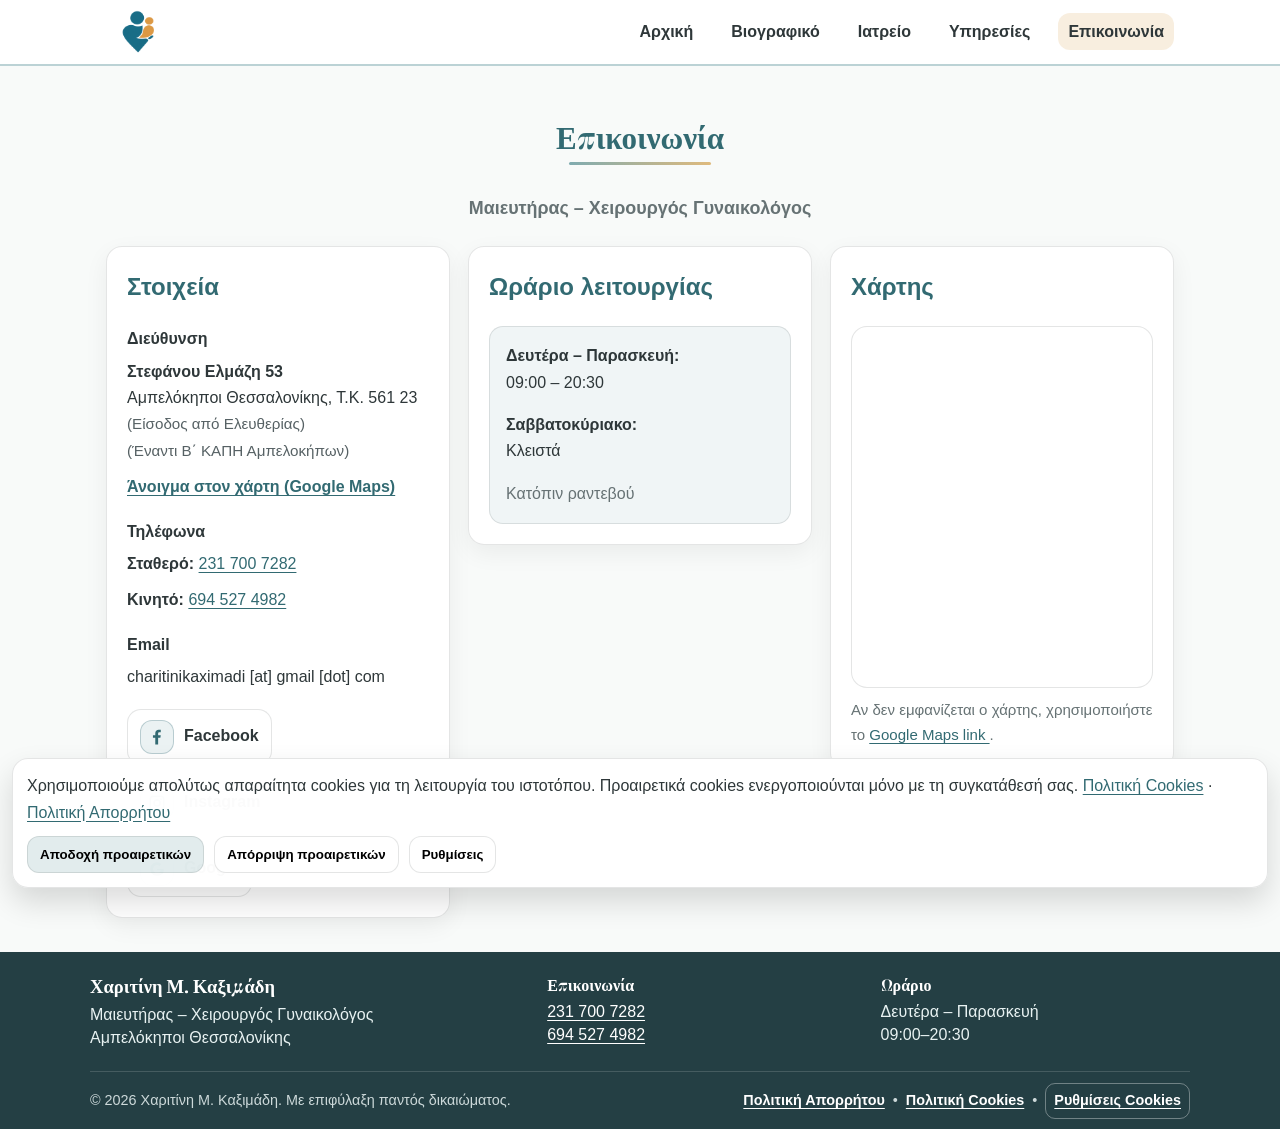
==== commit 50cd2cce: "Update epikoinonia.html" ====
--- a/epikoinonia.html
+++ b/epikoinonia.html
@@ -8,7 +8,7 @@
 <title>Επικοινωνία | Χαριτίνη Μ. Καξιμάδη – Γυναικολόγος Θεσσαλονίκη</title>
 
 <meta
-  content="Διεύθυνση, τηλέφωνα, ωράριο και χάρτης για το ιατρείο της Χαριτίνης Μ. Καξιμάδη, Ελευθερίας 54, Αμπελόκηποι Θεσσαλονίκης."
+  content="Διεύθυνση, τηλέφωνα, ωράριο και χάρτης για το ιατρείο της Χαριτίνης Μ. Καξιμάδη, Στεφάνου Ελμάζη 53, Αμπελόκηποι Θεσσαλονίκης."
   name="description"/>
 
 <link
@@ -25,7 +25,7 @@
   property="og:title"/>
 
 <meta
-  content="Διεύθυνση, τηλέφωνα, ωράριο και χάρτης για το ιατρείο της Χαριτίνης Μ. Καξιμάδη, Ελευθερίας 54, Αμπελόκηποι Θεσσαλονίκης."
+  content="Διεύθυνση, τηλέφωνα, ωράριο και χάρτης για το ιατρείο της Χαριτίνης Μ. Καξιμάδη, Στεφάνου Ελμάζη 53, Αμπελόκηποι Θεσσαλονίκης."
   property="og:description"/>
 
 <meta
@@ -51,7 +51,7 @@
   name="twitter:title"/>
 
 <meta
-  content="Διεύθυνση, τηλέφωνα, ωράριο και χάρτης για το ιατρείο της Χαριτίνης Μ. Καξιμάδη, Ελευθερίας 54, Αμπελόκηποι Θεσσαλονίκης."
+  content="Διεύθυνση, τηλέφωνα, ωράριο και χάρτης για το ιατρείο της Χαριτίνης Μ. Καξιμάδη, Στεφάνου Ελμάζη 53, Αμπελόκηποι Θεσσαλονίκης."
   name="twitter:description"/>
 
 <meta
@@ -102,7 +102,7 @@
       ],
       "address": {
         "@type": "PostalAddress",
-        "streetAddress": "Ελευθερίας 54",
+        "streetAddress": "Στεφάνου Ελμάζη 53",
         "addressLocality": "Αμπελόκηποι",
         "addressRegion": "Θεσσαλονίκη",
         "postalCode": "56123",
@@ -128,7 +128,7 @@
       ],
       "address": {
         "@type": "PostalAddress",
-        "streetAddress": "Ελευθερίας 54",
+        "streetAddress": "Στεφάνου Ελμάζη 53",
         "addressLocality": "Αμπελόκηποι",
         "addressRegion": "Θεσσαλονίκη",
         "postalCode": "56123",
@@ -327,12 +327,18 @@
 <p>
 
 <strong>
-Ελευθερίας 54
+Στεφάνου Ελμάζη 53
 </strong>
 
 <br/>
 
 Αμπελόκηποι Θεσσαλονίκης, Τ.Κ. 561 23
+
+<br/>
+
+<span class="contact-landmark">
+(Είσοδος από Ελευθερίας)
+</span>
 
 <br/>
 
@@ -409,6 +415,76 @@
 
 <ul class="social-list">
 
+
+<!-- FACEBOOK -->
+<li>
+
+<a
+  aria-label="Facebook (ανοίγει σε νέα καρτέλα)"
+  class="social-link facebook-profile-link"
+  href="https://www.facebook.com/profile.php?id=61593447471277"
+  rel="noopener noreferrer"
+  target="_blank">
+
+<span
+  aria-hidden="true"
+  class="social-icon">
+
+<svg
+  aria-hidden="true"
+  focusable="false"
+  viewBox="0 0 24 24">
+
+<path d="M13.5 22v-9h3l.5-3.5h-3.5V7.3c0-1 .3-1.8 1.8-1.8H17V2.4c-.3 0-1.4-.1-2.7-.1-2.7 0-4.6 1.7-4.6 4.7v2.6H6.6V13h3.1v9h3.8z"></path>
+
+</svg>
+
+</span>
+
+<span>
+Facebook
+</span>
+
+</a>
+
+</li>
+
+
+<!-- INSTAGRAM -->
+<li>
+
+<a
+  aria-label="Instagram (ανοίγει σε νέα καρτέλα)"
+  class="social-link instagram-profile-link"
+  href="https://www.instagram.com/drkaximadi/"
+  rel="noopener noreferrer"
+  target="_blank">
+
+<span
+  aria-hidden="true"
+  class="social-icon">
+
+<svg
+  aria-hidden="true"
+  focusable="false"
+  viewBox="0 0 24 24">
+
+<path d="M7 2h10a5 5 0 0 1 5 5v10a5 5 0 0 1-5 5H7a5 5 0 0 1-5-5V7a5 5 0 0 1 5-5zm0 2a3 3 0 0 0-3 3v10a3 3 0 0 0 3 3h10a3 3 0 0 0 3-3V7a3 3 0 0 0-3-3H7zm5 3a5 5 0 1 1 0 10 5 5 0 0 1 0-10zm0 2a3 3 0 1 0 0 6 3 3 0 0 0 0-6zm5.25-3.5a1.25 1.25 0 1 1 0 2.5 1.25 1.25 0 0 1 0-2.5z"></path>
+
+</svg>
+
+</span>
+
+<span>
+Instagram
+</span>
+
+</a>
+
+</li>
+
+
+<!-- GOOGLE -->
 <li>
 
 <a
@@ -519,7 +595,7 @@
   loading="lazy"
   referrerpolicy="no-referrer-when-downgrade"
   src="https://www.google.com/maps?q=40.6536568,22.9298038&amp;z=17&amp;output=embed"
-  title="Χάρτης: Ελευθερίας 54, Αμπελόκηποι Θεσσαλονίκης">
+  title="Χάρτης: Στεφάνου Ελμάζη 53, Αμπελόκηποι Θεσσαλονίκης">
 </iframe>
 
 </div>
